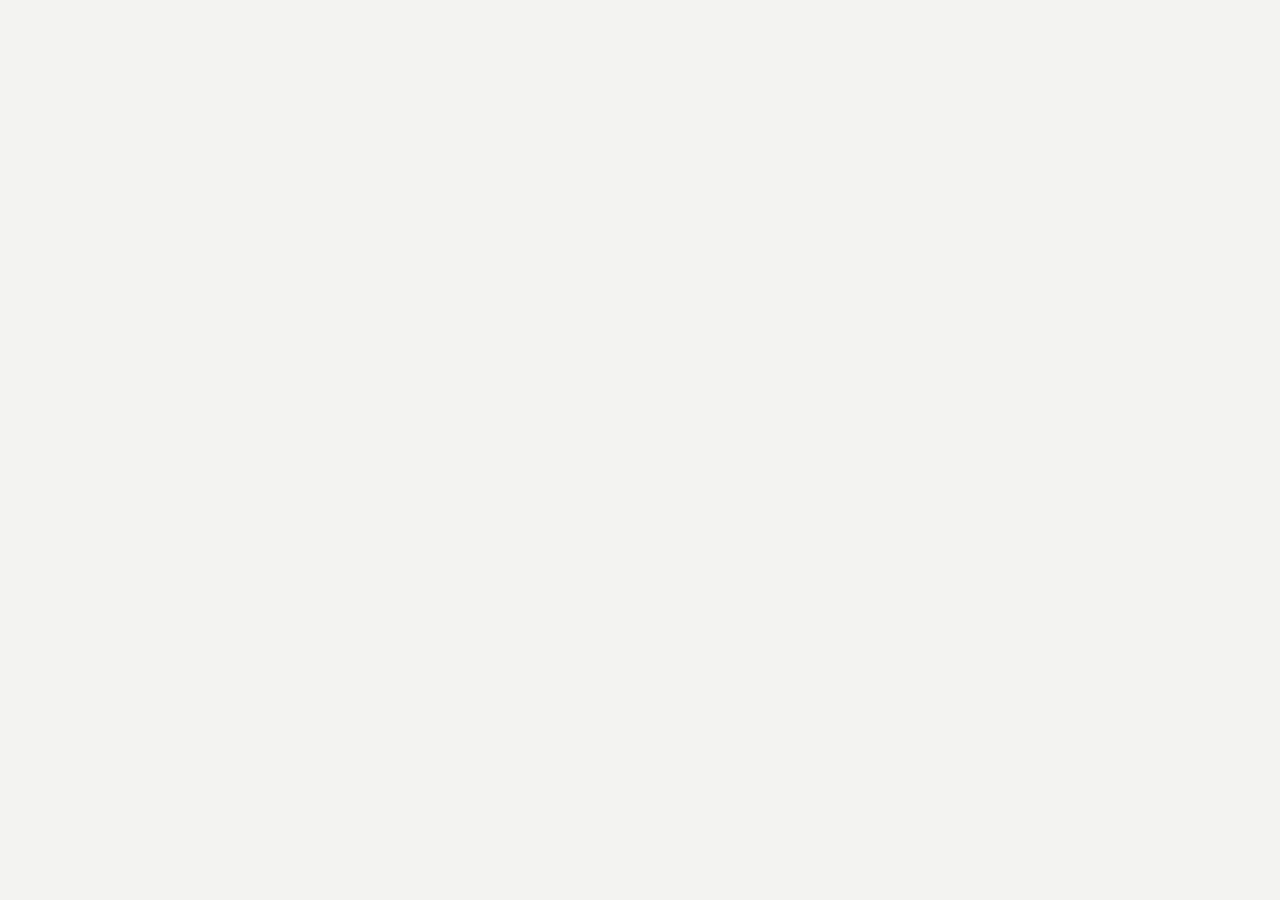
==== index.html @ 5f72339c "small fix" ====
<!DOCTYPE html>
<html lang="mn" data-theme="light">
<head>
<meta charset="UTF-8">
<meta name="viewport" content="width=device-width, initial-scale=1, viewport-fit=cover">
<title>Songbook / Дууны ном</title>
<meta name="description" content="Офлайнаар ажилладаг дууны ном / An offline-first worship songbook.">
<meta name="theme-color" content="#1F2A44" media="(prefers-color-scheme: dark)">
<meta name="theme-color" content="#F3F3F1" media="(prefers-color-scheme: light)">

<link rel="manifest" href="manifest.json">
<link rel="icon" href="icons/app-icon-192.png">
<link rel="apple-touch-icon" href="icons/app-icon-192.png">
<meta name="apple-mobile-web-app-capable" content="yes">
<meta name="apple-mobile-web-app-status-bar-style" content="black-translucent">
<!-- Shorter name for the phone/desktop home-screen label -->
<meta name="apple-mobile-web-app-title" content="NGWorship">

<link rel="preconnect" href="https://fonts.googleapis.com">
<link rel="preconnect" href="https://fonts.gstatic.com" crossorigin>
<link href="https://fonts.googleapis.com/css2?family=Fraunces:opsz,wght@9..144,500;9..144,600;9..144,700&family=Inter:wght@400;500;600;700&family=IBM+Plex+Mono:wght@500;600&display=swap" rel="stylesheet">

<link rel="stylesheet" href="css/style.css">
</head>
<body>

<div id="splash-screen" aria-hidden="true">
  <img src="icons/splash-logo.png" alt="" id="splash-logo">
</div>

<!-- ===== SONGS PAGE ===== -->
<main id="page-songs" class="page" data-page="songs">
 <div class="page-inner">
  <header class="page-header">
    <div class="brand">
      <svg class="brand-mark" data-icon="brand-mark" viewBox="0 0 24 24" aria-hidden="true"></svg>
      <h1 id="t-appTitle">Дууны ном</h1>
    </div>
  </header>

  <div class="search-bar">
    <svg class="search-icon" data-icon="search" viewBox="0 0 24 24" aria-hidden="true"></svg>
    <input id="search-input" type="search" inputmode="search" autocomplete="off">
  </div>

  <div class="sort-row">
    <div class="sort-group" role="group" aria-label="Sort by">
      <button class="sort-btn" data-sort-by="num" aria-pressed="true"></button>
      <button class="sort-btn" data-sort-by="alpha" aria-pressed="false"></button>
    </div>
    <div class="sort-group" role="group" aria-label="Sort order">
      <button class="sort-btn" data-sort-order="asc" aria-pressed="true"></button>
      <button class="sort-btn" data-sort-order="desc" aria-pressed="false"></button>
    </div>
  </div>

  <p id="results-count" class="results-count"></p>

  <ul id="song-list" class="song-list"></ul>

  <p id="empty-state" class="empty-state" hidden></p>
 </div>
</main>

<!-- ===== SONG VIEW PAGE ===== -->
<main id="page-song-view" class="page" data-page="song-view" hidden>
 <div class="page-inner">
  <div id="song-view-topbar" class="song-view-topbar">
    <span id="t-topbarAppName">Дууны ном</span>
  </div>

  <header class="song-view-header">
    <button id="back-btn" class="icon-btn" aria-label="Back to song list">
      <svg data-icon="back-arrow" viewBox="0 0 24 24"></svg>
    </button>
    <div class="song-view-title">
      <span id="sv-number" class="sv-number"></span>
      <h2 id="sv-title"></h2>
      <p id="sv-alt-title" class="sv-alt-title" hidden></p>
      <p id="sv-artist" class="sv-artist" hidden></p>
    </div>
  </header>

  <div class="transpose-bar">
    <span class="transpose-label"><span id="t-keyLabel">Key:</span> <strong id="sv-key">—</strong></span>
    <div class="transpose-controls">
      <button id="transpose-down" class="chip-btn" aria-label="Transpose down one semitone">−</button>
      <span id="transpose-offset" class="transpose-offset">0</span>
      <button id="transpose-up" class="chip-btn" aria-label="Transpose up one semitone">+</button>
      <button id="transpose-reset" class="chip-btn chip-btn-text"></button>
    </div>
  </div>

  <div class="font-controls">
    <div class="font-group">
      <span class="font-group-label" id="t-lyricsGroup">Lyrics</span>
      <button class="chip-btn" data-font="lyrics-down" aria-label="Decrease lyric size">A−</button>
      <button class="chip-btn" data-font="lyrics-up" aria-label="Increase lyric size">A+</button>
    </div>
    <div class="font-group">
      <span class="font-group-label" id="t-chordsGroup">Chords</span>
      <button class="chip-btn" data-font="chords-down" aria-label="Decrease chord size">A−</button>
      <button class="chip-btn" data-font="chords-up" aria-label="Increase chord size">A+</button>
    </div>
  </div>

  <div id="sv-labels" class="sv-labels"></div>

  <div id="lyrics-container" class="lyrics-container"></div>

  <div id="sv-audio" class="sv-audio" hidden></div>

  <div id="sv-links" class="sv-links" hidden></div>
 </div>
</main>

<!-- ===== SETTINGS PAGE ===== -->
<main id="page-settings" class="page" data-page="settings" hidden>
 <div class="page-inner">
  <header class="page-header">
    <h1 id="t-settingsTitle">Settings</h1>
  </header>

  <section class="settings-section">
    <h3 class="settings-heading" id="t-sectionAppearance">Appearance</h3>
    <div class="settings-row">
      <div class="settings-row-text">
        <span class="settings-row-title" id="t-darkModeTitle">Dark mode</span>
        <span class="settings-row-sub" id="t-darkModeSub">Switch between light and dark themes</span>
      </div>
      <button id="theme-toggle" class="switch" role="switch" aria-checked="false" aria-label="Toggle dark mode">
        <span class="switch-knob"></span>
      </button>
    </div>
    <div class="settings-row">
      <div class="settings-row-text">
        <span class="settings-row-title" id="t-accentTitle">Accent color</span>
        <span class="settings-row-sub" id="t-accentSub">Choose the app's accent color</span>
      </div>
      <div class="accent-swatches" role="group" aria-label="Accent color">
        <button class="accent-swatch" data-accent="periwinkle" aria-pressed="true" aria-label="Periwinkle" style="background:#5B7FDE"></button>
        <button class="accent-swatch" data-accent="sage" aria-pressed="false" aria-label="Sage" style="background:#6FA37E"></button>
        <button class="accent-swatch" data-accent="lavender" aria-pressed="false" aria-label="Lavender" style="background:#8C7FCB"></button>
        <button class="accent-swatch" data-accent="aqua" aria-pressed="false" aria-label="Aqua" style="background:#3FA9B0"></button>
        <button class="accent-swatch" data-accent="cinnamon" aria-pressed="false" aria-label="Cinnamon" style="background:#A9762F"></button>
      </div>
    </div>
  </section>

  <section class="settings-section">
    <h3 class="settings-heading" id="t-sectionLangDb">Language &amp; Song Database</h3>
    <div class="settings-row">
      <div class="settings-row-text">
        <span class="settings-row-title" id="t-uiLangTitle">App language</span>
        <span class="settings-row-sub" id="t-uiLangSub">Choose the language for menus and buttons</span>
      </div>
      <select id="ui-lang-select" class="select-input"></select>
    </div>
    <div class="settings-row">
      <div class="settings-row-text">
        <span class="settings-row-title" id="t-dbTitle">Song database</span>
        <span class="settings-row-sub" id="t-dbSub">Choose which songbook source to use</span>
      </div>
      <select id="db-select" class="select-input">
        <option value="mn">Монгол (Official)</option>
        <option value="en" disabled id="db-option-en"></option>
      </select>
    </div>
  </section>

  <section class="settings-section">
    <h3 class="settings-heading" id="t-sectionApp">App</h3>
    <div class="settings-row">
      <div class="settings-row-text">
        <span class="settings-row-title" id="install-title">Install app</span>
        <span class="settings-row-sub" id="install-sub">Add Next Gen Worship to your home screen for offline, app-like access</span>
      </div>
      <button id="install-btn" class="btn-primary" hidden></button>
      <span id="installed-badge" class="installed-badge" hidden></span>
    </div>
    <div class="settings-row">
      <div class="settings-row-text">
        <span class="settings-row-title" id="t-reloadTitle">Refresh song database</span>
        <span class="settings-row-sub" id="t-reloadSub">Re-download all songs, or fully reload the app if something looks out of date</span>
      </div>
      <div class="settings-row-actions">
        <button id="reload-songs-btn" class="btn-secondary" type="button"></button>
        <button id="reload-app-btn" class="btn-secondary" type="button"></button>
      </div>
    </div>
  </section>

  <section class="settings-section about-section">
    <h3 class="settings-heading" id="t-sectionAbout">About</h3>
    <div class="about-block">
      <img src="icons/about-logo.png" alt="" class="about-logo">
      <p class="about-label" id="t-versionTitle">Version</p>
      <p class="about-appname" id="about-version-line">Next Gen Worship</p>
      <p class="about-description" id="about-description">Offline songbook for Adventist Church.</p>
      <p class="about-copyright" id="about-copyright"></p>
      <a class="about-contact-btn" id="about-contact-btn" href="#">
        <svg data-icon="contact-mail" viewBox="0 0 24 24"></svg>
        <span id="t-contactBtn">Send feedback</span>
      </a>
      <div class="about-contact-fallback" id="about-contact-fallback" hidden>
        <span id="about-contact-email"></span>
        <button type="button" id="about-contact-copy" aria-label="Copy email address">
          <svg data-icon="copy" viewBox="0 0 24 24"></svg>
        </button>
      </div>
      <div class="about-social" id="about-social"></div>
    </div>
  </section>

  <blockquote class="scripture-footer">
    <p id="scripture-verse-text"></p>
    <cite id="scripture-verse-ref"></cite>
  </blockquote>
 </div>
</main>


<!-- ===== BOTTOM NAVIGATION ===== -->
<nav id="bottom-nav" class="bottom-nav" aria-label="Main navigation">
  <button class="nav-btn is-active" data-nav="songs">
    <svg data-icon="nav-songs" viewBox="0 0 24 24"></svg>
    <span id="t-navSongs">Songs</span>
  </button>
  <button class="nav-btn" data-nav="settings">
    <svg data-icon="nav-settings" viewBox="0 0 24 24"></svg>
    <span id="t-navSettings">Settings</span>
  </button>
</nav>

<div id="toast" class="toast" role="status" aria-live="polite" hidden></div>

<script src="config.js"></script>
<script src="lang/config.js"></script>
<script src="lang/eng.js"></script>
<script src="lang/mn.js"></script>
<script src="lang/mn2.js"></script>
<script src="lang/kr.js"></script>
<!-- Song data now loads at runtime from data/songs/ (see js/app.js loadSongData) -->
<script src="js/app.js" defer></script>
</body>
</html>
---- css/style.css ----
/* =========================================================
   Songbook — design tokens
   Palette: neutral ink/paper + selectable pastel accent (chord tokens)
   Type: Fraunces (display/titles) · Inter (UI/lyrics) · IBM Plex Mono (chords)
   ========================================================= */

:root {
  --paper:        #F3F3F1;
  --paper-dim:     #E7E7E3;
  --ink:          #23262F;
  --ink-soft:     #4B4E58;
  --ink-faint:    #8A8D96;
  --line:         #E1E1DC;
  --surface:      #FFFFFF;
  --danger:       #B4483C;

  /* Accent palette — default aqua; overridden per data-accent value below. */
  --accent:        #44CAFD;
  --accent-strong: #0E86B8;
  --accent-tint:   #E1F6FE;

  --shadow-1: 0 1px 2px rgba(31,42,68,0.06), 0 1px 1px rgba(31,42,68,0.04);
  --shadow-2: 0 6px 20px rgba(31,42,68,0.10);

  --font-display: 'Fraunces', Georgia, serif;
  --font-body: 'Inter', -apple-system, BlinkMacSystemFont, sans-serif;
  --font-mono: 'IBM Plex Mono', ui-monospace, SFMono-Regular, monospace;

  --lyrics-size: 1.05rem;
  --chord-size: 0.82rem;

  --nav-h: 68px;
  --radius-s: 8px;
  --radius-m: 14px;
  --radius-l: 22px;

  color-scheme: light;
}

html[data-theme="dark"] {
  --paper:        #141A2B;
  --paper-dim:    #0F1422;
  --ink:          #ECE9DE;
  --ink-soft:     #B7BCCB;
  --ink-faint:    #6C7285;
  --line:         #2A3247;
  --accent:        #6FDBFF;
  --accent-strong: #BEEFFF;
  --accent-tint:   #113247;
  --surface:      #1B2237;
  --danger:       #E08277;
  --shadow-1: 0 1px 2px rgba(0,0,0,0.35);
  --shadow-2: 0 10px 26px rgba(0,0,0,0.45);
  color-scheme: dark;
}

/* ---------- accent palette options (selectable in Settings) ---------- */
html[data-accent="periwinkle"] { --accent: #5B7FDE; --accent-strong: #3A56AE; --accent-tint: #E4EAFB; }
html[data-accent="sage"]       { --accent: #6FA37E; --accent-strong: #3F6350; --accent-tint: #E3EEE6; }
html[data-accent="lavender"]   { --accent: #8C7FCB; --accent-strong: #5B4FA8; --accent-tint: #EDEAFB; }
html[data-accent="aqua"]       { --accent: #44CAFD; --accent-strong: #0E86B8; --accent-tint: #E1F6FE; }
html[data-accent="cinnamon"]   { --accent: #A9762F; --accent-strong: #8C6526; --accent-tint: #F1E4C8; }

html[data-theme="dark"][data-accent="periwinkle"] { --accent: #8CA6EE; --accent-strong: #C7D4F8; --accent-tint: #1E2A44; }
html[data-theme="dark"][data-accent="sage"]       { --accent: #8FC29E; --accent-strong: #C8E6D0; --accent-tint: #1C2E22; }
html[data-theme="dark"][data-accent="lavender"]   { --accent: #B3A8E8; --accent-strong: #DCD5F5; --accent-tint: #241F3D; }
html[data-theme="dark"][data-accent="aqua"]       { --accent: #6FDBFF; --accent-strong: #BEEFFF; --accent-tint: #113247; }
html[data-theme="dark"][data-accent="cinnamon"]   { --accent: #D9A94B; --accent-strong: #E7BE6C; --accent-tint: #2C2618; }

/* ---------- splash screen ---------- */
#splash-screen {
  position: fixed;
  inset: 0;
  z-index: 100;
  background: var(--paper);
  display: flex;
  align-items: center;
  justify-content: center;
  opacity: 1;
  visibility: visible;
  transition: opacity 1.1s cubic-bezier(0.4, 0, 0.2, 1), visibility 1.1s cubic-bezier(0.4, 0, 0.2, 1);
}
#splash-screen.is-hidden {
  opacity: 0;
  visibility: hidden;
  pointer-events: none;
}
#splash-logo {
  /* Show the logo at its own aspect ratio instead of stretching it to a
     fixed box — width/height here are just a max footprint, whatever the
     source image's real proportions are (square, portrait, landscape…). */
  width: auto;
  height: auto;
  max-width: 120px;
  max-height: 120px;
  object-fit: contain;
  border-radius: var(--radius-l);
  animation: splash-pop 1s cubic-bezier(0.34, 1.2, 0.64, 1);
}
@keyframes splash-pop {
  from { opacity: 0; transform: scale(0.92); }
  to { opacity: 1; transform: scale(1); }
}
@media (prefers-reduced-motion: reduce) {
  #splash-logo { animation: none; }
  #splash-screen { transition: none; }
}

* { box-sizing: border-box; }

html, body {
  margin: 0;
  padding: 0;
  height: 100%;
  color: var(--ink);
  overflow-x: hidden;
  /* Stop the browser's native pull-to-refresh / rubber-band gesture when
     swiping down at the top of the page (Chrome/Android, installed PWAs). */
  overscroll-behavior-y: contain;
}

body {
  font-family: var(--font-body);
  -webkit-font-smoothing: antialiased;
  /* The body itself no longer scrolls — each .page below owns its own
     scroll position independently (see .page and showPage() in app.js).
     Scrolling used to live on the document/window, which meant restoring
     "where you were" on the songs list had to fight the browser's own
     built-in history-based scroll restoration — a system that watches
     window scroll specifically and, in this app, could never be made
     fully predictable across every browser/device because pushState here
     always reuses one URL. An element's own scrollTop is never touched by
     that system at all; only this app's JS ever sets it, which is what
     makes "always top when opening a song, exactly-where-you-left-off
     when going back" actually reliable. */
  overflow: hidden;
  background:
    radial-gradient(1100px 560px at 12% -8%, color-mix(in srgb, var(--accent) 20%, transparent), transparent 60%),
    radial-gradient(900px 500px at 105% 5%, color-mix(in srgb, var(--accent) 12%, transparent), transparent 58%),
    var(--paper);
  background-attachment: fixed;
}

.song-view-topbar {
  position: sticky;
  top: 0;
  z-index: 15;
  display: flex;
  align-items: center;
  margin: 0 -18px;
  padding: calc(env(safe-area-inset-top) + 10px) 18px 10px;
  background: color-mix(in srgb, var(--paper) 42%, transparent);
  backdrop-filter: blur(14px) saturate(140%);
  -webkit-backdrop-filter: blur(14px) saturate(140%);
  border-bottom: 1px solid var(--line);
  font-family: var(--font-display);
  font-size: 0.95rem;
  font-weight: 600;
  color: var(--ink-soft);
}

h1, h2, h3 { font-family: var(--font-display); margin: 0; color: var(--ink); }

button { font-family: inherit; }

/* ---------- page shell ---------- */
.page {
  /* Each page is its own fixed-viewport-size, independently scrolling box
     (see the note on body, above) rather than part of document flow.
     This element owns the scrollbar, and it's kept edge-to-edge (full
     viewport width) on purpose: the content itself is width-capped by
     .page-inner below instead. If the max-width/centering lived here
     directly, the scrollbar would render at the edge of that narrow
     centered box instead of the browser's actual edge — fine on phones
     (where the box already fills the viewport) but on wide/desktop
     screens it visually strands the scrollbar in the middle of the
     window instead of anchoring it to the right side like a normal page. */
  position: fixed;
  top: 0; left: 0; right: 0; bottom: 0;
  overflow-y: auto;
  -webkit-overflow-scrolling: touch;
  overscroll-behavior-y: contain;
}
.page-inner {
  max-width: 720px;
  margin: 0 auto;
  padding: 0 18px calc(var(--nav-h) + env(safe-area-inset-bottom) + 40px);
}
body.nav-hidden .page-inner {
  padding-bottom: calc(env(safe-area-inset-bottom) + 40px);
}

.page-header {
  padding: 22px 2px 14px;
}

.brand { display: flex; align-items: center; gap: 10px; }
.brand-mark {
  width: 26px;
  height: 26px;
  fill: var(--accent-strong);
  flex-shrink: 0;
}
.page-header h1 {
  font-size: 1.7rem;
  font-weight: 600;
  letter-spacing: -0.01em;
}

/* ---------- search ---------- */
.search-bar {
  position: relative;
  display: flex;
  align-items: center;
  background: var(--surface);
  border: 1px solid var(--line);
  border-radius: var(--radius-m);
  padding: 0 14px;
  box-shadow: var(--shadow-1);
}
.search-icon { width: 18px; height: 18px; fill: var(--ink-faint); flex-shrink: 0; }
#search-input {
  width: 100%;
  border: none;
  background: transparent;
  outline: none;
  padding: 13px 10px;
  font-size: 1rem;
  color: var(--ink);
  font-family: var(--font-body);
}
#search-input::placeholder { color: var(--ink-faint); }

/* ---------- sort row ---------- */
.sort-row {
  display: flex;
  flex-wrap: wrap;
  gap: 14px;
  overflow-x: auto;
  margin-top: 12px;
  padding-bottom: 2px;
  scrollbar-width: none;
}
.sort-row::-webkit-scrollbar { display: none; }
.sort-group {
  display: flex;
  gap: 8px;
  flex-shrink: 0;
}
.sort-btn {
  flex-shrink: 0;
  border: 1px solid var(--line);
  background: var(--surface);
  color: var(--ink-soft);
  font-size: 0.82rem;
  font-weight: 600;
  padding: 7px 13px;
  border-radius: 999px;
  cursor: pointer;
  transition: background .15s, color .15s, border-color .15s;
}
.sort-btn[aria-pressed="true"] {
  background: var(--ink);
  color: var(--paper);
  border-color: var(--ink);
}
html[data-theme="dark"] .sort-btn[aria-pressed="true"] {
  background: var(--accent);
  color: var(--paper-dim);
  border-color: var(--accent);
}

.results-count {
  font-size: 0.78rem;
  color: var(--ink-faint);
  margin: 14px 2px 6px;
}

/* ---------- song list ---------- */
.song-list { list-style: none; margin: 0; padding: 0; }

.song-row {
  display: flex;
  align-items: center;
  gap: 14px;
  width: 100%;
  background: var(--surface);
  border: 1px solid var(--line);
  border-radius: var(--radius-m);
  padding: 12px 14px;
  margin-bottom: 8px;
  cursor: pointer;
  text-align: left;
  box-shadow: var(--shadow-1);
  transition: transform .12s ease, box-shadow .12s ease;
}
.song-row:active { transform: scale(0.99); }
.song-row:hover { box-shadow: var(--shadow-2); }

.song-badge {
  flex-shrink: 0;
  width: 38px;
  height: 38px;
  border-radius: 50%;
  display: flex;
  align-items: center;
  justify-content: center;
  background: var(--accent-tint);
  color: var(--accent-strong);
  font-family: var(--font-mono);
  font-size: 0.78rem;
  font-weight: 600;
}

.song-row-text { display: flex; flex-direction: column; min-width: 0; flex: 1; }
.song-row-title {
  font-family: var(--font-display);
  font-size: 1.05rem;
  font-weight: 600;
  color: var(--ink);
  min-width: 0;
  line-height: 1.25;
  display: -webkit-box;
  -webkit-line-clamp: 2;
  -webkit-box-orient: vertical;
  overflow: hidden;
  word-break: break-word;
}
.song-row-sub {
  font-size: 0.83rem;
  color: var(--ink-faint);
  min-width: 0;
  white-space: nowrap;
  overflow: hidden;
  text-overflow: ellipsis;
  margin-top: 1px;
}
.song-row-sub mark, .song-row-title mark {
  background: var(--accent-tint);
  color: var(--accent-strong);
  border-radius: 3px;
  padding: 0 1px;
}

.empty-state {
  text-align: center;
  color: var(--ink-faint);
  font-size: 0.92rem;
  margin-top: 48px;
  padding: 0 20px;
  line-height: 1.5;
}
.load-error {
  text-align: center;
  color: var(--danger);
  font-size: 0.9rem;
  margin-top: 48px;
  padding: 0 20px;
  line-height: 1.5;
  list-style: none;
}

/* ---------- song view ---------- */
.song-view-header {
  display: flex;
  align-items: flex-start;
  gap: 10px;
  padding: 18px 2px 8px;
}
.icon-btn {
  flex-shrink: 0;
  width: 38px; height: 38px;
  border-radius: 50%;
  border: 1px solid var(--line);
  background: var(--surface);
  display: flex; align-items: center; justify-content: center;
  cursor: pointer;
}
.icon-btn svg { width: 20px; height: 20px; fill: var(--ink); }

.song-view-title { min-width: 0; padding-top: 2px; }
.sv-number {
  font-family: var(--font-mono);
  font-size: 0.78rem;
  color: var(--accent-strong);
  font-weight: 600;
}
#sv-title {
  font-size: 1.5rem;
  line-height: 1.2;
  margin-top: 2px;
  font-weight: 600;
}
.sv-artist { margin: 2px 0 0; color: var(--ink-faint); font-size: 0.9rem; }
.sv-alt-title { margin: 2px 0 0; color: var(--ink-faint); font-size: 0.85rem; font-style: italic; }

.transpose-bar {
  display: flex;
  align-items: center;
  justify-content: space-between;
  background: var(--surface);
  border: 1px solid var(--line);
  border-radius: var(--radius-m);
  padding: 10px 14px;
  margin-top: 14px;
}
.transpose-label { font-size: 0.88rem; color: var(--ink-soft); }
.transpose-label strong { color: var(--ink); font-family: var(--font-mono); }
.transpose-controls { display: flex; align-items: center; gap: 8px; }
.transpose-offset {
  min-width: 22px;
  text-align: center;
  font-family: var(--font-mono);
  font-size: 0.85rem;
  color: var(--ink);
  font-weight: 600;
}

.chip-btn {
  width: 30px; height: 30px;
  border-radius: 50%;
  border: 1px solid var(--line);
  background: var(--paper);
  color: var(--ink);
  font-size: 0.95rem;
  font-weight: 700;
  cursor: pointer;
  display: flex; align-items: center; justify-content: center;
  line-height: 1;
}
.chip-btn:active { background: var(--accent-tint); }
.chip-btn:disabled { opacity: .35; cursor: not-allowed; }
.chip-btn:disabled:active { background: var(--paper); }
.chip-btn-text { width: auto; padding: 0 10px; border-radius: 999px; font-size: 0.75rem; font-weight: 600; }

.font-controls {
  display: flex;
  gap: 10px;
  margin-top: 10px;
}
.font-group {
  flex: 1;
  display: flex;
  align-items: center;
  gap: 6px;
  background: var(--surface);
  border: 1px solid var(--line);
  border-radius: var(--radius-m);
  padding: 8px 10px;
}
.font-group-label { font-size: 0.78rem; color: var(--ink-faint); margin-right: auto; }

.sv-labels { display: flex; gap: 6px; flex-wrap: wrap; margin-top: 14px; }
.sv-label-chip {
  font-size: 0.72rem;
  font-weight: 600;
  color: var(--accent-strong);
  background: var(--accent-tint);
  border-radius: 999px;
  padding: 4px 10px;
}

/* ---------- lyrics + chords ---------- */
.lyrics-container {
  margin-top: 18px;
  background: color-mix(in srgb, var(--surface) 74%, transparent);
  backdrop-filter: blur(18px) saturate(150%);
  -webkit-backdrop-filter: blur(18px) saturate(150%);
  border: 1px solid color-mix(in srgb, var(--line) 65%, transparent);
  border-radius: var(--radius-l);
  padding: 24px 20px 28px;
  box-shadow: var(--shadow-1);
  overflow-x: hidden;
}

.lyric-section { margin-top: 24px; }
.lyric-section:first-child { margin-top: 0; }
.lyric-section.is-indented { padding-left: 32px; }

.lyric-line {
  display: flex;
  flex-wrap: wrap;
  align-items: flex-end;
  margin-bottom: 4px;
  line-height: 1.15;
}

.lyric-section-number {
  font-family: var(--font-mono);
  font-weight: 600;
  font-size: 0.68rem;
  letter-spacing: 0.02em;
  color: var(--ink-faint);
  margin-bottom: 5px;
  opacity: 0.75;
}

.lyric-token {
  display: inline-flex;
  flex-direction: column;
  align-items: flex-start;
  white-space: pre-wrap;
  overflow-wrap: break-word;
  min-width: 0;
  max-width: 100%;
}

.chord-tag {
  font-family: var(--font-mono);
  font-size: var(--chord-size);
  font-weight: 600;
  color: var(--paper);
  background: var(--accent);
  border-radius: 5px;
  padding: 1px 5px;
  margin-bottom: 3px;
  align-self: flex-start;
  box-shadow: 0 1px 0 rgba(0,0,0,0.08);
  transform: translateY(0);
}
.chord-tag-spacer { height: calc(var(--chord-size) + 6px); }

.lyric-word {
  font-size: var(--lyrics-size);
  color: var(--ink);
  font-family: var(--font-body);
  min-width: 0;
  max-width: 100%;
  overflow-wrap: break-word;
}

.sv-audio { margin-top: 20px; }
.audio-item { margin-top: 8px; }
.audio-item + .audio-item { margin-top: 16px; }
.audio-download {
  display: none; /* planned for a future version — re-enable by removing this line */
  align-items: center;
  gap: 4px;
  margin-top: 6px;
  font-size: 0.8rem;
  font-weight: 600;
  color: var(--accent-strong);
  text-decoration: none;
}

.sv-links { flex-direction: column; gap: 8px; margin-top: 12px; }
.sv-links:not([hidden]) { display: flex; }
.sv-link-btn {
  display: flex;
  align-items: center;
  justify-content: space-between;
  gap: 8px;
  background: var(--surface);
  border: 1px solid var(--line);
  border-radius: var(--radius-m);
  padding: 11px 14px;
  color: var(--accent-strong);
  font-weight: 600;
  font-size: 0.88rem;
  text-decoration: none;
}
.sv-link-btn::after { content: '↗'; font-weight: 700; }

/* ---------- settings ---------- */
.settings-section {
  margin-top: 20px;
  background: color-mix(in srgb, var(--surface) 72%, transparent);
  backdrop-filter: blur(18px) saturate(150%);
  -webkit-backdrop-filter: blur(18px) saturate(150%);
  border: 1px solid color-mix(in srgb, var(--line) 65%, transparent);
  border-radius: var(--radius-m);
  overflow: hidden;
  box-shadow: var(--shadow-1);
}
.settings-heading {
  font-family: var(--font-body);
  font-size: 0.76rem;
  text-transform: uppercase;
  letter-spacing: 0.06em;
  color: var(--ink-faint);
  padding: 14px 16px 6px;
  font-weight: 700;
}
.settings-row {
  display: flex;
  align-items: center;
  justify-content: space-between;
  flex-wrap: wrap;
  gap: 14px;
  padding: 14px 16px;
  border-top: 1px solid var(--line);
}
.settings-section .settings-heading + .settings-row { border-top: none; }
.settings-row-text { display: flex; flex-direction: column; min-width: 0; }
.settings-row-title { font-size: 0.96rem; font-weight: 600; color: var(--ink); }
.settings-row-sub { font-size: 0.8rem; color: var(--ink-faint); margin-top: 2px; }
.settings-row-actions { display: flex; gap: 8px; flex-shrink: 0; }
.settings-row-actions .btn-secondary { white-space: nowrap; }

.select-input {
  border: 1px solid var(--line);
  background: var(--paper);
  color: var(--ink);
  border-radius: var(--radius-s);
  padding: 8px 10px;
  font-size: 0.86rem;
  font-family: var(--font-body);
}

.about-block { padding: 6px 16px 20px; text-align: center; }
.about-logo { width: 64px; height: 64px; border-radius: var(--radius-m); margin-bottom: 12px; }
.about-label { margin: 0; font-size: 0.72rem; font-weight: 600; letter-spacing: 0.04em; text-transform: uppercase; color: var(--ink-faint); }
.about-appname { margin: 3px 0 0; font-family: var(--font-display); font-size: 1.02rem; font-weight: 600; color: var(--ink); }
.about-description { margin: 4px 0 0; font-size: 0.86rem; color: var(--ink-soft); }
.about-copyright { margin: 8px 0 0; font-size: 0.86rem; color: var(--ink-soft); }
.about-social { display: flex; justify-content: center; gap: 14px; margin-top: 16px; }
.about-social:empty { margin-top: 0; }
.about-social a {
  display: flex; align-items: center; justify-content: center;
  width: 38px; height: 38px;
  border-radius: 50%;
  background: var(--paper-dim);
  color: var(--ink-soft);
}
.about-social svg { width: 18px; height: 18px; fill: currentColor; }

.about-contact-btn {
  align-items: center;
  justify-content: center;
  gap: 8px;
  margin-top: 16px;
  padding: 10px 18px;
  border-radius: 999px;
  border: 1px solid var(--line);
  color: var(--accent-strong);
  font-weight: 600;
  font-size: 0.86rem;
  text-decoration: none;
}
.about-contact-btn:not([hidden]) { display: inline-flex; }
.about-contact-btn svg { width: 16px; height: 16px; fill: currentColor; }

.about-contact-fallback {
  align-items: center;
  justify-content: center;
  gap: 8px;
  margin-top: 8px;
}
.about-contact-fallback:not([hidden]) { display: flex; }
.about-contact-fallback span {
  font-size: 0.8rem;
  color: var(--ink-faint);
}
.about-contact-fallback button {
  display: flex;
  align-items: center;
  justify-content: center;
  width: 26px;
  height: 26px;
  border-radius: 50%;
  border: none;
  background: var(--paper-dim);
  color: var(--ink-soft);
  cursor: pointer;
  flex-shrink: 0;
}
.about-contact-fallback svg { width: 13px; height: 13px; fill: currentColor; }

.scripture-footer {
  margin: 28px 0 8px;
  padding: 0 24px;
  text-align: center;
}
.scripture-footer p {
  margin: 0;
  font-family: var(--font-display);
  font-style: italic;
  font-size: 0.88rem;
  line-height: 1.55;
  color: var(--ink-faint);
}
.scripture-footer cite {
  display: block;
  margin-top: 8px;
  font-style: normal;
  font-size: 0.76rem;
  font-weight: 600;
  color: var(--ink-faint);
  opacity: 0.8;
}

.switch {
  width: 46px; height: 27px;
  border-radius: 999px;
  border: none;
  background: var(--line);
  position: relative;
  cursor: pointer;
  flex-shrink: 0;
  transition: background .18s;
}
.switch[aria-checked="true"] { background: var(--accent); }
.switch-knob {
  position: absolute;
  top: 3px; left: 3px;
  width: 21px; height: 21px;
  border-radius: 50%;
  background: var(--surface);
  box-shadow: var(--shadow-1);
  transition: transform .18s;
}
.switch[aria-checked="true"] .switch-knob { transform: translateX(19px); }

.btn-primary {
  background: var(--ink);
  color: var(--paper);
  border: none;
  border-radius: 999px;
  padding: 9px 18px;
  font-size: 0.86rem;
  font-weight: 600;
  cursor: pointer;
  flex-shrink: 0;
}
html[data-theme="dark"] .btn-primary { background: var(--accent); color: var(--paper-dim); }

.btn-secondary {
  background: transparent;
  color: var(--accent-strong);
  border: 1px solid var(--line);
  border-radius: 999px;
  padding: 9px 18px;
  font-size: 0.86rem;
  font-weight: 600;
  cursor: pointer;
  flex-shrink: 0;
}
.btn-secondary:disabled { opacity: 0.5; cursor: not-allowed; }

.installed-badge {
  font-size: 0.82rem;
  font-weight: 600;
  color: #3E7A52;
  flex-shrink: 0;
}

.accent-swatches { display: flex; gap: 10px; flex-shrink: 0; }
.accent-swatch {
  width: 30px; height: 30px;
  border-radius: 50%;
  border: 2px solid transparent;
  cursor: pointer;
  padding: 0;
  position: relative;
}
.accent-swatch[aria-pressed="true"] { border-color: var(--ink); }
.accent-swatch[aria-pressed="true"]::after {
  content: '';
  position: absolute; inset: 0;
  border-radius: 50%;
  border: 2px solid var(--surface);
}

/* ---------- bottom nav ---------- */
.bottom-nav {
  position: fixed;
  left: 0; right: 0; bottom: 0;
  height: calc(var(--nav-h) + env(safe-area-inset-bottom));
  padding-bottom: env(safe-area-inset-bottom);
  background: color-mix(in srgb, var(--surface) 42%, transparent);
  backdrop-filter: blur(18px) saturate(150%);
  -webkit-backdrop-filter: blur(18px) saturate(150%);
  border-top: 1px solid color-mix(in srgb, var(--line) 65%, transparent);
  justify-content: center;
  gap: 64px;
  z-index: 20;
}
.bottom-nav:not([hidden]) { display: flex; }
.nav-btn {
  flex: 0 0 auto;
  min-width: 84px;
  border: none;
  background: transparent;
  display: flex;
  flex-direction: column;
  align-items: center;
  justify-content: center;
  gap: 3px;
  color: var(--ink-faint);
  font-size: 0.72rem;
  font-weight: 600;
  cursor: pointer;
}
.nav-btn svg { width: 23px; height: 23px; fill: var(--ink-faint); }
.nav-btn.is-active { color: var(--accent-strong); }
.nav-btn.is-active svg { fill: var(--accent-strong); }

/* ---------- toast ---------- */
.toast {
  position: fixed;
  bottom: calc(var(--nav-h) + env(safe-area-inset-bottom) + 14px);
  left: 50%;
  transform: translateX(-50%);
  background: color-mix(in srgb, var(--ink) 62%, transparent);
  backdrop-filter: blur(10px) saturate(150%);
  -webkit-backdrop-filter: blur(10px) saturate(150%);
  border: 1px solid color-mix(in srgb, var(--paper) 16%, transparent);
  color: var(--paper);
  font-size: 0.85rem;
  padding: 10px 18px;
  border-radius: 999px;
  box-shadow: var(--shadow-2);
  z-index: 30;
}
html[data-theme="dark"] .toast {
  background: color-mix(in srgb, var(--accent) 62%, transparent);
  border-color: color-mix(in srgb, var(--paper-dim) 16%, transparent);
  color: var(--paper-dim);
}
/* backdrop-filter is unsupported on a handful of old Android WebViews —
   fall back to the flat solid fill (still fully legible) in that case
   rather than a broken half-transparent look. */
@supports not ((backdrop-filter: blur(1px)) or (-webkit-backdrop-filter: blur(1px))) {
  .toast { background: var(--ink); }
  html[data-theme="dark"] .toast { background: var(--accent); }
}

/* ---------- focus & motion ---------- */
:focus-visible {
  outline: 2px solid var(--accent-strong);
  outline-offset: 2px;
}
@media (prefers-reduced-motion: reduce) {
  * { transition: none !important; animation: none !important; }
}

@media (min-width: 560px) {
  .page-header h1 { font-size: 1.9rem; }
}
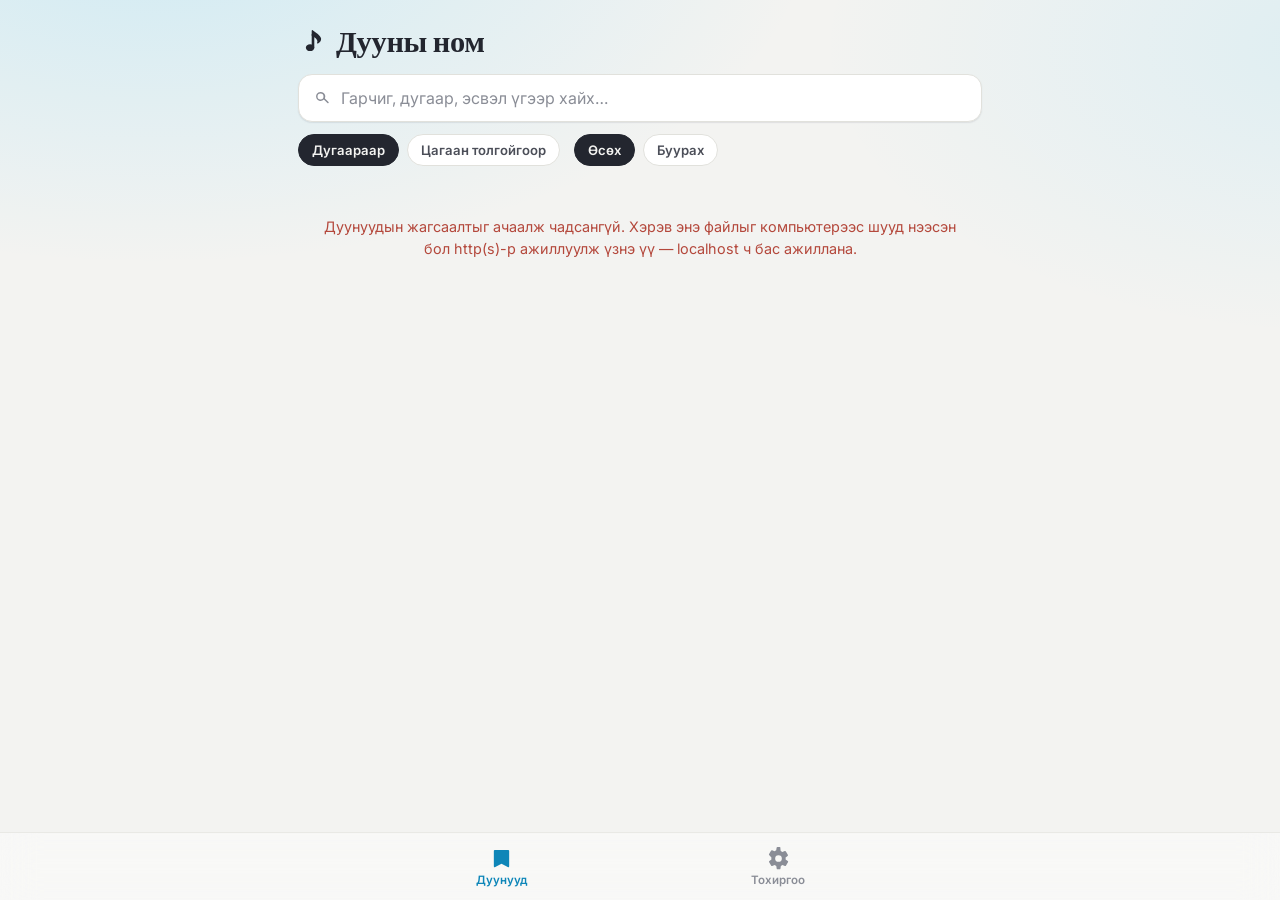
==== commit 081dc1c4: "update v1" ====
--- a/index.html
+++ b/index.html
@@ -222,6 +222,7 @@
 
 <!-- ===== BOTTOM NAVIGATION ===== -->
 <nav id="bottom-nav" class="bottom-nav" aria-label="Main navigation">
+ <div class="bottom-nav-inner">
   <button class="nav-btn is-active" data-nav="songs">
     <svg data-icon="nav-songs" viewBox="0 0 24 24"></svg>
     <span id="t-navSongs">Songs</span>
@@ -230,6 +231,7 @@
     <svg data-icon="nav-settings" viewBox="0 0 24 24"></svg>
     <span id="t-navSettings">Settings</span>
   </button>
+ </div>
 </nav>
 
 <div id="toast" class="toast" role="status" aria-live="polite" hidden></div>
--- a/css/style.css
+++ b/css/style.css
@@ -763,6 +763,10 @@
 
 /* ---------- bottom nav ---------- */
 .bottom-nav {
+  /* Full viewport width, edge-to-edge — same reasoning as .page/.page-inner
+     above: this element anchors to the browser's actual edges, while
+     .bottom-nav-inner below caps and centers the buttons themselves so the
+     bar doesn't stretch edge-to-edge on wide/desktop screens. */
   position: fixed;
   left: 0; right: 0; bottom: 0;
   height: calc(var(--nav-h) + env(safe-area-inset-bottom));
@@ -771,14 +775,26 @@
   backdrop-filter: blur(18px) saturate(150%);
   -webkit-backdrop-filter: blur(18px) saturate(150%);
   border-top: 1px solid color-mix(in srgb, var(--line) 65%, transparent);
-  justify-content: center;
-  gap: 64px;
   z-index: 20;
 }
 .bottom-nav:not([hidden]) { display: flex; }
+.bottom-nav-inner {
+  /* space-evenly + flex:1 on each button (below) means this distributes
+     however many nav-btns exist — 2 today, up to 5 once User Songs,
+     Playlists, and Sheet Music are added — with no gap/width tuning needed
+     when a button is added; only PAGES + this markup change. */
+  display: flex;
+  width: 100%;
+  max-width: 720px;
+  margin: 0 auto;
+  height: 100%;
+  justify-content: space-evenly;
+  align-items: center;
+}
 .nav-btn {
-  flex: 0 0 auto;
-  min-width: 84px;
+  flex: 1 1 0;
+  min-width: 0;
+  max-width: 110px;
   border: none;
   background: transparent;
   display: flex;
